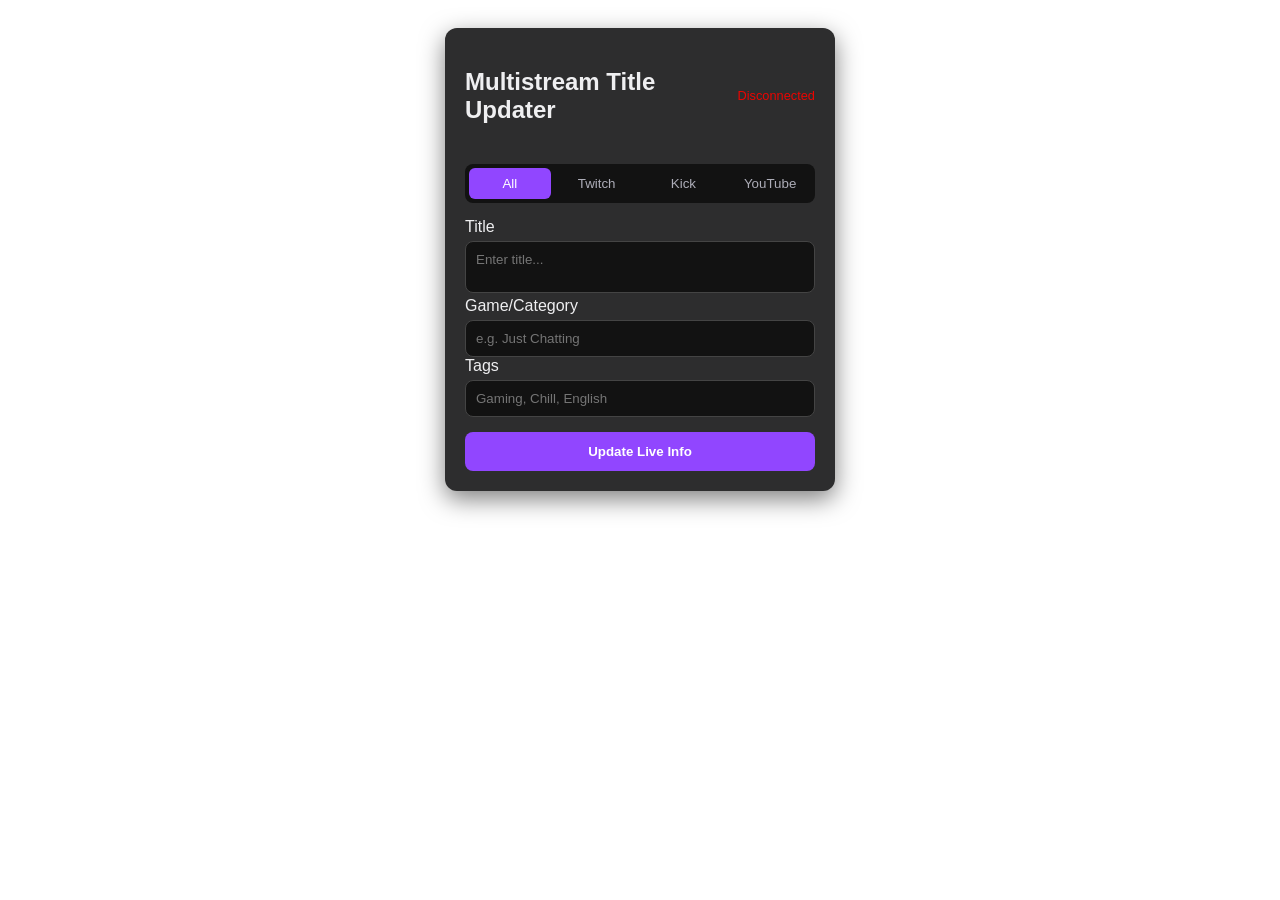
==== multistream-tittle-updater/index.html @ fcbbdd20 "Add files via upload" ====
<!DOCTYPE html>
<html lang="en">
<head>
    <meta charset="UTF-8">
    <meta name="viewport" content="width=device-width, initial-scale=1.0">
    <title>Multistream Title Updater</title>
    <link rel="stylesheet" href="style.css">
</head>
<body>
    <div class="widget-container">
    <header>
        <h2>Multistream Title Updater</h2>
        <div id="connection-status" class="status-offline">Disconnected</div>
    </header>

    <div class="tabs">
        <button class="tab-btn active" onclick="openTab('all')">All</button>
        <button class="tab-btn" onclick="openTab('twitch')">Twitch</button>
        <button class="tab-btn" onclick="openTab('kick')">Kick</button>
        <button class="tab-btn" onclick="openTab('youtube')">YouTube</button>
    </div>

    <div class="input-section">
        <label>Title</label>
        <textarea id="stream-title" placeholder="Enter title..." rows="2"></textarea>
    </div>

    <div class="input-section">
        <label>Game/Category</label>
        <input type="text" id="stream-game" placeholder="e.g. Just Chatting">
    </div>

    <div class="input-section">
        <label>Tags</label>
        <input type="text" id="stream-tags" placeholder="Gaming, Chill, English">
    </div>

    <div id="youtube-only-fields" class="platform-specific hidden">
        <hr>
        <div class="input-section">
            <label>Description</label>
            <textarea id="stream-description" placeholder="Enter description..." rows="3"></textarea>
        </div>
        <div class="input-section">
            <label>Visibility</label>
            <select id="stream-visibility">
                <option value="public">Public</option>
                <option value="unlisted">Unlisted</option>
                <option value="private">Private</option>
            </select>
        </div>
    </div>

<div id="youtube-only-fields" class="platform-specific hidden">
    <hr>
    
    <div id="yt-status-warning" class="warning-box">
        <p><strong>YOU MUST START YOUR STREAM ON YOUTUBE IN ORDER TO CHANGE ANY STREAM INFORMATION.</strong></p>
    </div>

    <div id="yt-inputs" class="hidden">
        <div class="input-section">
            <label>YouTube Description</label>
            <textarea id="stream-description" placeholder="Enter description..." rows="3"></textarea>
        </div>
        <div class="input-section">
            <label>Visibility</label>
            <select id="stream-visibility">
                <option value="public">Public</option>
                <option value="unlisted">Unlisted</option>
                <option value="private">Private</option>
            </select>
        </div>
    </div>
</div>

    <button id="update-btn" class="main-button">Update Live Info</button>
</div>

    <script src="script.js"></script>

</body>
</html>
---- multistream-tittle-updater/style.css ----
:root {
    --bg-color: #1a1a1b;
    --card-bg: #2d2d2e;
    --accent: #9146ff; /* Twitch Purple */
    --text-main: #efeff1;
    --text-dim: #adadb8;
    --success: #00f593;
    --danger: #eb0400;
}

body {
    font-family: 'Inter', sans-serif;
    background-color: transparent;
    color: var(--text-main);
    display: flex;
    justify-content: center;
    padding: 20px;
}

.widget-container {
    background: var(--card-bg);
    width: 350px;
    padding: 20px;
    border-radius: 12px;
    box-shadow: 0 8px 24px rgba(0,0,0,0.5);
}

header {
    display: flex;
    justify-content: space-between;
    align-items: center;
    margin-bottom: 20px;
}

.status-offline { color: var(--danger); font-size: 0.8rem; }
.status-online { color: var(--success); font-size: 0.8rem; }

.tabs {
    display: flex;
    gap: 5px;
    margin-bottom: 15px;
    background: #121212;
    padding: 4px;
    border-radius: 8px;
}

.tab-btn {
    flex: 1;
    background: transparent;
    border: none;
    color: var(--text-dim);
    padding: 8px;
    cursor: pointer;
    border-radius: 6px;
    transition: 0.2s;
}

.tab-btn.active {
    background: var(--accent);
    color: white;
}

textarea {
    width: 100%;
    background: #121212;
    border: 1px solid #444;
    border-radius: 8px;
    color: white;
    padding: 10px;
    box-sizing: border-box;
    resize: none;
    margin-top: 8px;
}

.main-button {
    width: 100%;
    padding: 12px;
    margin-top: 15px;
    background: var(--accent);
    border: none;
    border-radius: 8px;
    color: white;
    font-weight: bold;
    cursor: pointer;
}

select {
    width: 100%;
    background: #121212;
    border: 1px solid #444;
    border-radius: 8px;
    color: white;
    padding: 10px;
    margin-top: 8px;
    cursor: pointer;
}

.platform-specific-fields {
    border-top: 1px solid #444;
    margin-top: 15px;
    padding-top: 15px;
}

/* Optional: Hide/Show logic for UI clarity */
.hidden {
    display: none;
}

.hidden {
    display: none;
}

.platform-specific {
    margin-top: 15px;
}

hr {
    border: 0;
    border-top: 1px solid #444;
    margin: 15px 0;
}

/* Make inputs look consistent */
input[type="text"], select, textarea {
    width: 100%;
    background: #121212;
    border: 1px solid #444;
    border-radius: 8px;
    color: white;
    padding: 10px;
    margin-top: 5px;
    box-sizing: border-box;
    font-family: inherit;
}

.warning-box {
    background: rgba(255, 0, 0, 0.1);
    border: 2px solid var(--danger);
    padding: 15px;
    border-radius: 8px;
    text-align: center;
    margin-bottom: 15px;
}

.warning-box p {
    color: #ff4d4d;
    font-size: 0.9rem;
    line-height: 1.4;
    margin-bottom: 10px;
    text-transform: uppercase;
}

.secondary-button {
    background: #444;
    color: white;
    border: none;
    padding: 8px 12px;
    border-radius: 4px;
    cursor: pointer;
    font-size: 0.8rem;
}

.secondary-button:hover {
    background: #555;
}

.main-button:active { transform: scale(0.98); }
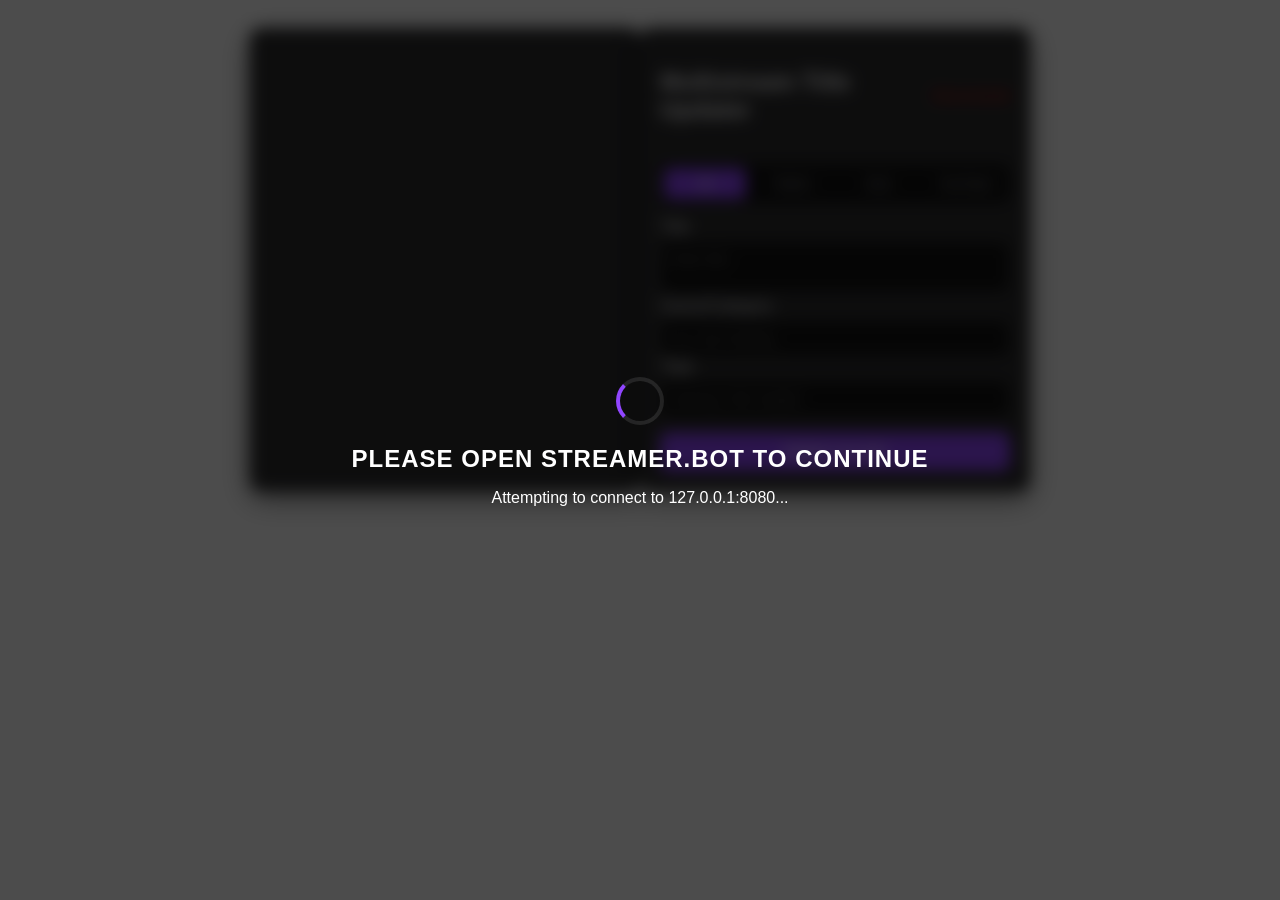
==== commit e2f8cb70: "Add files via upload" ====
--- a/multistream-tittle-updater/index.html
+++ b/multistream-tittle-updater/index.html
@@ -6,6 +6,20 @@
     <title>Multistream Title Updater</title>
     <link rel="stylesheet" href="style.css">
 </head>
+
+<body>
+    <div id="connection-overlay" class="overlay">
+        <div class="overlay-content">
+            <div class="spinner"></div>
+            <h1>Please Open Streamer.bot To Continue</h1>
+            <p>Attempting to connect to 127.0.0.1:8080...</p>
+        </div>
+    </div>
+
+    <div class="widget-container" id="main-widget">
+        </div>
+</body>
+
 <body>
     <div class="widget-container">
     <header>
--- a/multistream-tittle-updater/style.css
+++ b/multistream-tittle-updater/style.css
@@ -8,6 +8,7 @@
     --danger: #eb0400;
 }
 
+
 body {
     font-family: 'Inter', sans-serif;
     background-color: transparent;
@@ -15,6 +16,56 @@
     display: flex;
     justify-content: center;
     padding: 20px;
+}
+
+/* Overlay Styles */
+.overlay {
+    position: fixed;
+    top: 0;
+    left: 0;
+    width: 100%;
+    height: 100%;
+    background: rgba(0, 0, 0, 0.7); /* Dim the background */
+    backdrop-filter: blur(8px); /* The Blur Effect */
+    display: flex;
+    justify-content: center;
+    align-items: center;
+    z-index: 9999;
+    transition: opacity 0.3s ease;
+}
+
+.overlay-content {
+    text-align: center;
+    color: white;
+    padding: 20px;
+}
+
+.overlay-content h1 {
+    font-size: 1.5rem;
+    margin-bottom: 10px;
+    text-transform: uppercase;
+    letter-spacing: 1px;
+}
+
+/* Hide class to remove the blur when connected */
+.hidden-overlay {
+    opacity: 0;
+    pointer-events: none;
+}
+
+/* Simple Loading Spinner */
+.spinner {
+    width: 40px;
+    height: 40px;
+    border: 4px solid rgba(255,255,255,0.1);
+    border-left-color: var(--accent);
+    border-radius: 50%;
+    animation: spin 1s linear infinite;
+    margin: 0 auto 20px;
+}
+
+@keyframes spin {
+    to { transform: rotate(360deg); }
 }
 
 .widget-container {
